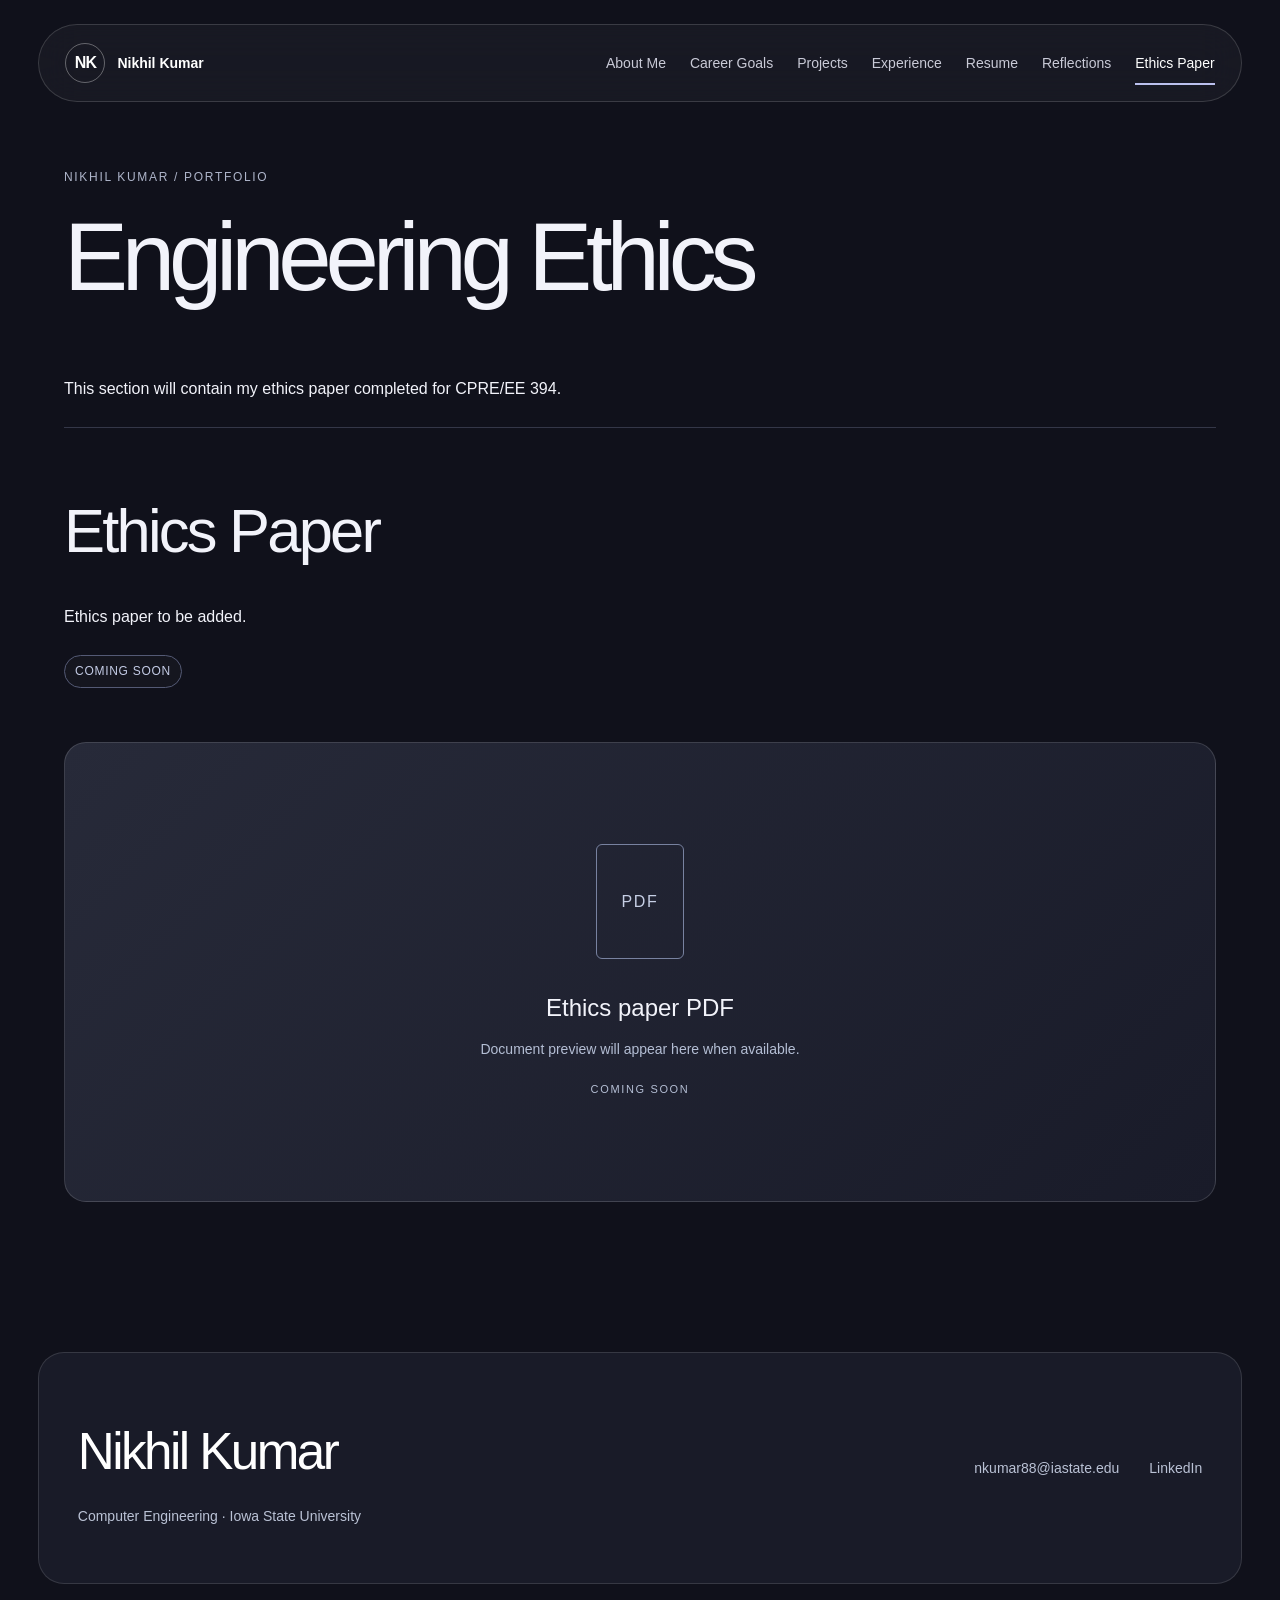
==== ethics.html @ 542e1263 "Changees" ====
<!doctype html>
<html lang="en"><head><meta charset="utf-8"><meta name="viewport" content="width=device-width, initial-scale=1"><title>Ethics Paper | Nikhil Kumar</title><meta name="description" content="Nikhil Kumar’s engineering portfolio: ethics paper, computer engineering, hardware, and software."><link rel="icon" href="assets/favicon.svg" type="image/svg+xml"><link rel="stylesheet" href="style.css?v=4"><script src="script.js?v=2" defer></script></head><body data-page="ethics"><a class="skip-link" href="#main">Skip to content</a><header class="site-header"><div class="nav-wrap"><a class="brand" href="index.html" aria-label="Nikhil Kumar home"><span class="monogram">NK</span><span>Nikhil Kumar</span></a><button class="menu-toggle" aria-expanded="false" aria-controls="navigation" hidden>Menu</button><nav id="navigation" aria-label="Main navigation"><a href="index.html">About Me</a><a href="goals.html">Career Goals</a><a href="projects.html">Projects</a><a href="experience.html">Experience</a><a href="resume.html">Resume</a><a href="reflections.html">Reflections</a><a href="ethics.html" aria-current="page">Ethics Paper</a></nav></div></header><main id="main"><header class="page-heading"><p class="eyebrow">Nikhil Kumar / Portfolio</p><h1>Engineering Ethics</h1></header><p>This section will contain my ethics paper completed for CPRE/EE 394.</p><section class="section "><h2>Ethics Paper</h2><p>Ethics paper to be added.</p><p class="tag">Coming soon</p><div class="document" data-document="assets/documents/ethics-paper.pdf" data-label="Ethics paper PDF" data-preview="true"><div class="document-placeholder"><div><div class="paper-outline" aria-hidden="true">PDF</div><strong>Ethics paper PDF</strong><p>Document preview will appear here when available.</p><span class="document-state">Coming soon</span></div></div></div></section></main><footer><div><strong>Nikhil Kumar</strong><p>Computer Engineering · Iowa State University</p></div><div><a href="mailto:nkumar88@iastate.edu">nkumar88@iastate.edu</a><a href="https://www.linkedin.com/in/nikhilkumar631">LinkedIn</a></div></footer></body></html>
---- style.css ----
:root{--ink:#142333;--muted:#576575;--blue:#215ee8;--line:#cbd2db;--paper:#f4f5f7;--tint:#e7ecf3}*{box-sizing:border-box}body{margin:0;background:var(--paper);color:var(--ink);font:16px/1.75 Arial,Helvetica,sans-serif}a{color:inherit;text-underline-offset:5px}a:hover{color:var(--blue)}a:focus-visible,button:focus-visible{outline:3px solid var(--blue);outline-offset:5px}[hidden]{display:none!important}.skip-link{position:absolute;top:-100px;left:20px;z-index:20;background:white;padding:12px}.skip-link:focus{top:12px}.site-header{border-bottom:1px solid var(--line)}.nav-wrap{max-width:1600px;margin:auto;padding:24px 4vw;display:flex;align-items:center;justify-content:space-between;gap:32px}.brand{display:flex;align-items:center;gap:12px;text-decoration:none;font-size:14px;font-weight:600}.monogram{font-size:28px;letter-spacing:-3px;padding-right:8px}nav{display:flex;gap:24px}nav a{font-size:14px;text-decoration:none;color:var(--muted);position:relative}nav a[aria-current]{color:var(--ink)}nav a[aria-current]:after{content:'';position:absolute;left:0;right:0;bottom:-10px;height:2px;background:var(--blue)}.menu-toggle{font:inherit;border:1px solid var(--line);background:transparent;padding:8px 16px}main{max-width:1600px;margin:auto;padding:0 4vw 80px}h1,h2,h3{line-height:1.06;font-weight:500;letter-spacing:-.045em}h1{font-size:clamp(64px,10.4vw,160px);margin:18px 0 32px}h2{font-size:clamp(32px,4.8vw,68px);margin:0 0 40px;max-width:20ch}h3{font-size:22px;letter-spacing:-.025em;margin:28px 0 14px}p{margin:0 0 24px;max-width:75ch}.eyebrow{font-size:12px;text-transform:uppercase;letter-spacing:.14em;color:var(--muted)}.hero{position:relative;display:grid;grid-template-columns:1.1fr .9fr;column-gap:6vw;padding:70px 0 85px;align-items:start}.hero>div{display:contents}.hero .eyebrow{grid-column:1/-1;margin:0}.hero h1{grid-column:1/-1;letter-spacing:-.075em;font-weight:600;margin:14px 0 52px;white-space:nowrap}.hero .subtitle{grid-column:1;grid-row:3;font-size:clamp(25px,2.9vw,42px);line-height:1.2;letter-spacing:-.035em;max-width:25ch}.hero>div>p:not(.eyebrow):not(.subtitle){grid-column:1;grid-row:4;color:var(--muted);max-width:56ch;margin:15px 0 30px}.hero .actions{grid-column:1;grid-row:5;align-self:start}.hero .portrait{grid-column:2;grid-row:3/6;height:480px;min-height:0}.actions{display:flex;flex-wrap:wrap;gap:16px}.button{display:inline-flex;align-items:center;justify-content:center;background:var(--ink);color:white;text-decoration:none;min-height:54px;padding:12px 28px;font-size:14px;border:1px solid var(--ink);transition:background .2s,color .2s}.button:hover{background:var(--blue);border-color:var(--blue);color:white}.button.secondary{background:transparent;color:var(--ink);border-color:var(--line)}.button.secondary:hover{background:var(--ink);color:white}.media{margin:0;background:#e2e7ee;border:1px solid #d2d9e3;position:relative;min-height:340px;display:flex;align-items:center;justify-content:center;overflow:hidden}.media:before,.media:after{content:'';position:absolute;width:22px;height:22px;border-color:#a0afc1;border-style:solid;pointer-events:none}.media:before{top:18px;left:18px;border-width:1px 0 0 1px}.media:after{bottom:18px;right:18px;border-width:0 1px 1px 0}.placeholder{display:flex;flex-direction:column;align-items:center;text-align:center;gap:12px;padding:35px;color:#53657b;font-size:14px}.placeholder strong{font-weight:400}.placeholder>span:last-child{font-size:11px;text-transform:uppercase;letter-spacing:.14em}.placeholder-mark{font-size:40px;font-weight:300;line-height:1;color:#8799ae}.media img{width:100%;height:100%;object-fit:cover;display:block}.section{padding:70px 0;border-top:1px solid var(--line)}.two-col{display:grid;grid-template-columns:1fr 1fr;gap:6vw}.two-col>div>p{font-size:20px;line-height:1.65;max-width:53ch}.contact{font-size:16px!important;margin-top:38px}.page-heading{padding:65px 0 35px}.page-heading h1{font-size:clamp(58px,9vw,132px);max-width:14ch;letter-spacing:-.065em;margin-bottom:32px}.page-heading .eyebrow{margin:0}.narrative{display:grid;grid-template-columns:.8fr 1.2fr;gap:0 6vw}.narrative h2{grid-column:1;grid-row:1/5;font-size:38px}.narrative p{grid-column:2;font-size:20px;line-height:1.8;margin-bottom:32px}.meta{font-size:14px;color:var(--muted);line-height:1.7}.tag{font-size:12px;letter-spacing:.06em;text-transform:uppercase;display:inline-block;border:1px solid #bcc8d8;padding:5px 10px;color:#405774}.project-heading{display:flex;gap:30px;align-items:center;margin-bottom:35px}.project-heading p{margin:0 0 6px}.number{font-size:60px;letter-spacing:-.06em;color:#8494a7;font-weight:400}.project-intro{grid-template-columns:.8fr 1.2fr;gap:6vw;align-items:center}.project-intro>p{font-size:21px;line-height:1.65}.project-intro .media{height:420px}.detail-grid{display:grid;grid-template-columns:1fr 1fr;gap:6vw;margin:25px 0}.detail-grid p{color:var(--muted)}.pending{background:#e9edf2;padding:22px 26px;font-size:14px;color:var(--muted);border-left:2px solid #8e9db1}.pending>span{display:block;font-size:11px;letter-spacing:.12em;text-transform:uppercase;color:var(--ink);margin-bottom:8px}dl{max-width:680px;margin:32px 0}dl>div{display:flex;justify-content:space-between;gap:24px;padding:18px 0;border-bottom:1px solid var(--line)}dt{color:var(--muted)}dd{margin:0;font-size:20px}ul{padding-left:20px;max-width:85ch}li{margin-bottom:12px}article{padding:15px 0 25px}article+article{border-top:1px solid var(--line)}.document{margin-top:30px}.document-placeholder{background:#e2e7ee;border:1px solid #d2d9e3;min-height:460px;display:grid;place-items:center;text-align:center;padding:40px;position:relative}.document-placeholder .paper-outline{width:88px;height:115px;border:1px solid #9cabbd;margin:0 auto 28px;display:grid;place-items:center;color:#7d8fa6;font-size:16px;letter-spacing:.1em}.document-placeholder strong{font-size:24px;font-weight:400;display:block;margin-bottom:8px}.document-placeholder p{font-size:14px;color:var(--muted);margin:0}.document-placeholder .document-state{font-size:11px;letter-spacing:.15em;text-transform:uppercase;display:block;margin-top:18px;color:#5c6d83}.document iframe{width:100%;height:760px;border:1px solid var(--line);background:white;margin-top:24px}footer{background:var(--ink);color:#c0cbda;padding:54px 4vw;display:flex;justify-content:space-between;align-items:center;gap:32px}footer strong{font-size:clamp(32px,5vw,68px);font-weight:500;letter-spacing:-.05em;color:white}footer p{font-size:14px;margin:8px 0 0}footer>div:last-child{display:flex;gap:30px;font-size:14px}footer a{text-decoration:none}
@media(min-width:1100px){body[data-page='experience'] .section:not(:last-child){display:grid;grid-template-columns:.8fr 1.2fr;gap:0 6vw}body[data-page='experience'] .section>h2{grid-column:1;grid-row:1/10;font-size:43px}body[data-page='experience'] .section>*:not(h2){grid-column:2}body[data-page='index'] .section:last-child{display:grid;grid-template-columns:1fr 1fr;gap:0 6vw}body[data-page='index'] .section:last-child>h2{grid-row:1/4}body[data-page='index'] .section:last-child>*:not(h2){grid-column:2}}
@media(max-width:1100px){nav{gap:16px}.nav-wrap{gap:20px}.brand>span:last-child{display:none}.hero .portrait{height:420px}.hero{column-gap:4vw}.project-intro .media{height:360px}}
@media(max-width:760px){.nav-wrap{padding:20px 5vw;flex-wrap:wrap}.brand>span:last-child{display:inline}.menu-toggle{margin-left:auto}nav{width:100%;flex-direction:column;gap:0}nav a{padding:12px 0;border-bottom:1px solid var(--line)}nav a[aria-current]:after{bottom:0;width:40px}.js nav:not(.is-open){display:none}main{padding:0 5vw 50px}.hero{grid-template-columns:1fr;padding:45px 0 50px;gap:0}.hero h1{font-size:clamp(50px,12vw,90px);margin:18px 0 32px;white-space:normal}.hero .subtitle{grid-row:auto;font-size:28px}.hero>div>p:not(.eyebrow):not(.subtitle){grid-row:auto;margin:0 0 28px}.hero .actions{grid-row:auto;margin-bottom:35px}.hero .portrait{grid-column:1;grid-row:auto;height:420px}.two-col,.project-intro,.detail-grid,.narrative{grid-template-columns:1fr;gap:28px}.narrative h2,.narrative p{grid-column:1;grid-row:auto}.narrative h2{font-size:30px}.narrative p{font-size:18px;margin:0}.section{padding:45px 0}h2{font-size:34px;margin-bottom:28px}.two-col>div>p,.project-intro>p{font-size:18px}.page-heading{padding:45px 0 20px}.page-heading h1{font-size:clamp(48px,12vw,90px)}.project-intro .media{height:290px;min-height:0}.media{min-height:300px}.detail-grid{margin:10px 0}.document-placeholder{min-height:360px;padding:30px 20px}.document-placeholder strong{font-size:21px}.document iframe{height:560px}footer{padding:42px 5vw;flex-direction:column;align-items:flex-start;gap:30px}footer>div:last-child{flex-wrap:wrap;gap:20px}.button{padding:12px 20px}dd{font-size:17px}}
@media(prefers-reduced-motion:reduce){*,*:before,*:after{animation:none!important;transition:none!important;scroll-behavior:auto!important}}@media print{body{background:white;color:black;font-size:11pt}.site-header,footer,.skip-link,.actions,.document{display:none}main{padding:0}.section{padding:20px 0}.hero{display:block}.hero>div{display:block}.hero h1,.page-heading h1{font-size:40px}.media{display:none}h2{font-size:24px}.narrative{display:block}}
/* Cinematic direction based on the supplied visual reference. */
:root{--ink:#f2f3fa;--muted:#b4b8cb;--blue:#bac3ff;--line:#343748;--paper:#10111b;--tint:#222532}body{background:#10111b;color:var(--ink)}.site-header{margin:24px 3vw 0;border:1px solid #ffffff26;border-radius:80px;background:#ffffff09;backdrop-filter:blur(20px);position:relative;z-index:3}.nav-wrap{padding:18px 26px;min-height:76px}.brand{color:white}.monogram{width:40px;height:40px;border:1px solid #ffffff55;border-radius:50%;display:grid;place-items:center;font-size:16px;letter-spacing:-1px;padding:0}nav a{color:#c9cad7}nav a:hover,nav a[aria-current]{color:white}nav a[aria-current]:after{background:#bbc0ed}main{padding-left:5vw;padding-right:5vw}.hero{min-height:760px;padding:88px 0 60px;grid-template-columns:1.1fr .9fr;gap:0 5vw;position:relative}.hero:before{content:'';position:absolute;inset:-150px -2vw -15px;background:radial-gradient(ellipse at 85% 38%,#64538155,transparent 58%),radial-gradient(ellipse at 15% 85%,#25345c66,transparent 55%);z-index:-1;border-radius:32px}.hero h1{grid-column:1;grid-row:2;font-size:clamp(54px,6.8vw,104px);font-weight:500;letter-spacing:-.06em;white-space:normal;margin:22px 0 24px;line-height:1.05}.hero .eyebrow{grid-column:1;grid-row:1;color:#c9cbe0;align-self:end}.hero .subtitle{grid-row:3;font-size:clamp(24px,2.5vw,36px);color:#e1e2ee;max-width:26ch;margin-bottom:26px}.hero>div>p:not(.eyebrow):not(.subtitle){grid-row:4;color:#bcc0d0;margin:0 0 30px;font-size:16px;max-width:55ch}.hero .actions{grid-row:5}.hero .portrait{grid-column:2;grid-row:1/6;height:600px;border:1px solid #ffffff1a;border-radius:26px;background:linear-gradient(145deg,#36313f88,#171b2b);align-self:center}.hero .portrait img{height:100%;object-fit:cover}.hero .portrait:before,.hero .portrait:after{display:none}.hero .portrait .placeholder{color:#b9b5cd}.hero .portrait .placeholder-mark{border:1px solid #8d87a5;border-radius:50%;width:64px;height:64px;display:grid;place-items:center;font-size:28px;margin-bottom:12px;color:#bdb6d8}.button{border-radius:50px;background:#ffffff18;color:white;border:1px solid #ffffff45;box-shadow:inset 0 1px 0 #ffffff20;backdrop-filter:blur(12px);padding:14px 28px}.button:hover{background:#ffffff30;border-color:#ffffff80;color:white}.button.secondary{background:transparent;color:#dedfed;border-color:#ffffff26}.button.secondary:hover{background:#ffffff15;color:white}.section{border-color:#343748}.media{background:linear-gradient(135deg,#252936,#1c1e2b);border-color:#ffffff20;border-radius:20px}.media:before,.media:after{border-color:#5d657e}.placeholder{color:#b8bfd2}.placeholder-mark{color:#8f99b3}.meta,.eyebrow{color:#aeb5ca}.tag{border-color:#545a75;color:#c3cbe5;border-radius:30px;background:#ffffff05}.number{color:#848dab}.pending{background:#202330;border-color:#7b83a3;color:#bec4d5;border-radius:0 14px 14px 0}.pending>span{color:#e8ebf4}.document-placeholder{background:linear-gradient(135deg,#272a39,#191b29);border-color:#ffffff24;border-radius:22px}.document-placeholder .paper-outline{border-color:#7882a0;color:#c6cfe5;border-radius:6px}.document-placeholder p,.document-placeholder .document-state{color:#b4bed4}.document iframe{border-radius:20px;border-color:#ffffff26}footer{margin:0 3vw 24px;padding:54px 3vw;border:1px solid #ffffff20;border-radius:26px;background:#191b28;color:#bac2d5}footer strong{font-size:clamp(32px,4vw,56px)}dd{color:#f0f2f8}a:hover{color:#c6d0ff}.menu-toggle{color:white;border-color:#ffffff30;border-radius:30px}.skip-link{background:#252a3b;color:white}.page-heading h1{font-size:clamp(52px,7.5vw,110px)}
@media(max-width:1100px){.hero .portrait{height:550px}.hero{gap:0 3vw}.site-header{margin-left:2vw;margin-right:2vw}.nav-wrap{padding:16px 20px}nav{gap:14px}}
@media(max-width:760px){.site-header{border-radius:28px;margin:14px 4vw 0}.nav-wrap{padding:14px 18px}.brand{font-size:13px}nav a{border-color:#ffffff20}.hero{min-height:0;display:grid;grid-template-columns:1fr;padding:48px 0 40px}.hero h1{grid-column:1;grid-row:auto;font-size:clamp(48px,12vw,80px);margin:18px 0 24px}.hero .eyebrow,.hero .subtitle,.hero>div>p:not(.eyebrow):not(.subtitle),.hero .actions{grid-column:1;grid-row:auto}.hero .subtitle{font-size:25px}.hero .portrait{grid-column:1;grid-row:auto;height:430px;margin-top:32px}.hero .actions{margin-bottom:0}.hero:before{inset:-140px -1vw 0}.page-heading h1{font-size:clamp(46px,12vw,80px)}footer{margin:0 4vw 16px;padding:36px 6vw}.document-placeholder{min-height:380px}}
@media print{body{background:white;color:black}.hero:before{display:none}.meta,.eyebrow,.pending,.detail-grid p{color:#333}.section,dl>div{border-color:#aaa}dd{color:black}}
/* Different reading structures for each portfolio page. */
.project-directory{display:grid;grid-template-columns:repeat(4,1fr);gap:16px;margin:0 0 64px}.project-directory a{display:flex;flex-direction:column;text-decoration:none;border:1px solid #ffffff24;border-radius:20px;padding:26px;min-height:220px;background:linear-gradient(145deg,#292c40,#1a1d29);transition:background .2s,border-color .2s}.project-directory a:hover{background:#30344b;border-color:#858dac}.directory-number{font-size:13px;color:#9ca8c6;margin-bottom:28px}.project-directory strong{font-size:20px;line-height:1.3;font-weight:500;letter-spacing:-.025em}.directory-type{font-size:12px;color:#adb7d0;margin-top:auto;padding-top:22px}[id^='project-']{scroll-margin-top:30px}body[data-page='projects'] .section{padding:56px 0}body[data-page='projects'] .section>h2{font-size:clamp(30px,3.4vw,49px);max-width:30ch}body[data-page='experience'] main{position:relative}body[data-page='experience'] .timeline-entry{margin-left:26px;border-top:0;border-left:1px solid #606985;padding:20px 0 46px 48px;position:relative}body[data-page='experience'] .timeline-entry:before{content:'';position:absolute;width:12px;height:12px;border-radius:50%;background:#b8c4ee;left:-7px;top:30px;border:3px solid #10111b}body[data-page='experience'] .timeline-entry>h2{font-size:clamp(28px,3vw,43px)}.resume-workspace{display:grid;grid-template-columns:.9fr 1.1fr;gap:60px;align-items:start}.resume-workspace .resume-preview{position:sticky;top:25px;border-top:0;padding:0}.resume-preview h2{font-size:26px}.resume-preview .document{margin-top:20px}.resume-preview .document-placeholder{min-height:690px}.resume-summary{padding:32px;background:#1b1e2b;border:1px solid #ffffff24;border-radius:20px}.resume-summary .section{padding:25px 0}.resume-summary .section:first-child{border:0;padding-top:0}.resume-summary h2{font-size:25px;letter-spacing:-.025em;margin-bottom:20px}.resume-summary h3{font-size:18px;margin-top:16px}.resume-summary p,.resume-summary dl,.resume-summary dd{font-size:14px}.resume-summary p{line-height:1.65;margin-bottom:14px}.resume-summary .detail-grid{gap:22px}.resume-summary .pending{padding:16px}.resume-summary article{padding:12px 0}.reflection-grid{display:grid;grid-template-columns:1fr 1fr;gap:28px}.reflection-grid>.section{border:1px solid #ffffff24;border-radius:24px;padding:32px;background:#191c29}.reflection-grid h2{font-size:32px;max-width:15ch;min-height:72px;margin-bottom:24px}.reflection-grid .document-placeholder{min-height:420px;background:#222638}.reflection-grid .document{margin-top:20px}.reflection-grid .document-placeholder strong{font-size:19px}
@media(max-width:1000px){.project-directory{grid-template-columns:repeat(2,1fr)}.resume-workspace{gap:28px;grid-template-columns:1fr}.resume-workspace .resume-preview{position:static}.resume-preview .document-placeholder{min-height:420px}.reflection-grid{gap:20px}.reflection-grid>.section{padding:24px}}
@media(max-width:760px){.project-directory{gap:12px;margin-bottom:38px}.project-directory a{padding:20px;min-height:200px}.project-directory strong{font-size:17px}.directory-number{margin-bottom:20px}body[data-page='experience'] .timeline-entry{margin-left:8px;padding:12px 0 32px 25px}.resume-summary{padding:24px}.reflection-grid{grid-template-columns:1fr}.reflection-grid h2{min-height:0}.reflection-grid .document-placeholder{min-height:340px}}
@media(max-width:380px){.project-directory{grid-template-columns:1fr}.project-directory a{min-height:160px}}
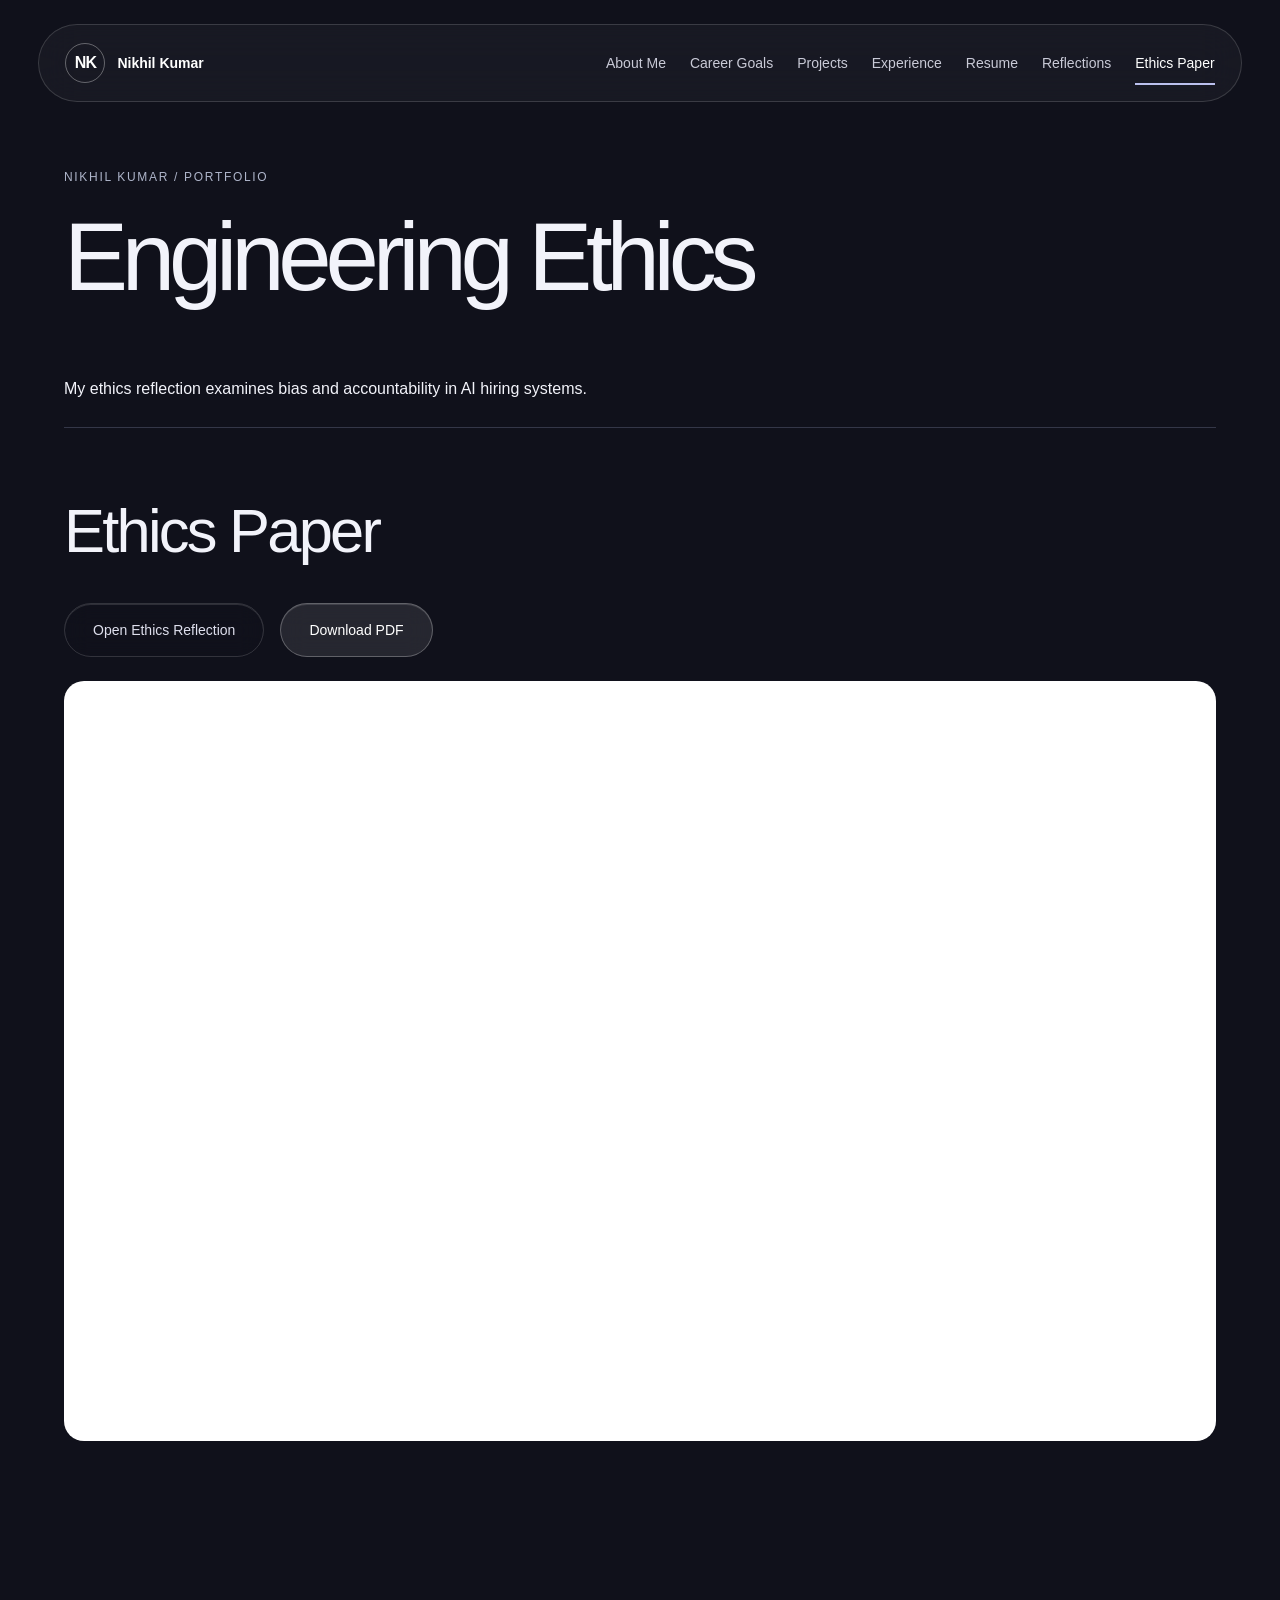
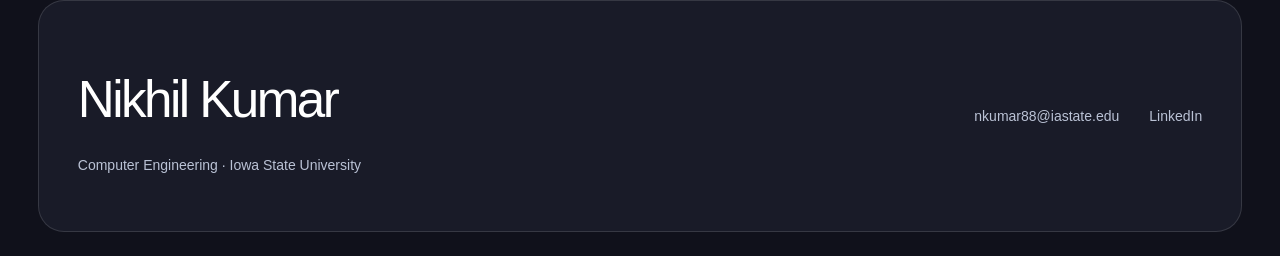
==== commit 9bdb1685: "CHanges" ====
--- a/ethics.html
+++ b/ethics.html
@@ -1,2 +1,2 @@
 <!doctype html>
-<html lang="en"><head><meta charset="utf-8"><meta name="viewport" content="width=device-width, initial-scale=1"><title>Ethics Paper | Nikhil Kumar</title><meta name="description" content="Nikhil Kumar’s engineering portfolio: ethics paper, computer engineering, hardware, and software."><link rel="icon" href="assets/favicon.svg" type="image/svg+xml"><link rel="stylesheet" href="style.css?v=4"><script src="script.js?v=2" defer></script></head><body data-page="ethics"><a class="skip-link" href="#main">Skip to content</a><header class="site-header"><div class="nav-wrap"><a class="brand" href="index.html" aria-label="Nikhil Kumar home"><span class="monogram">NK</span><span>Nikhil Kumar</span></a><button class="menu-toggle" aria-expanded="false" aria-controls="navigation" hidden>Menu</button><nav id="navigation" aria-label="Main navigation"><a href="index.html">About Me</a><a href="goals.html">Career Goals</a><a href="projects.html">Projects</a><a href="experience.html">Experience</a><a href="resume.html">Resume</a><a href="reflections.html">Reflections</a><a href="ethics.html" aria-current="page">Ethics Paper</a></nav></div></header><main id="main"><header class="page-heading"><p class="eyebrow">Nikhil Kumar / Portfolio</p><h1>Engineering Ethics</h1></header><p>This section will contain my ethics paper completed for CPRE/EE 394.</p><section class="section "><h2>Ethics Paper</h2><p>Ethics paper to be added.</p><p class="tag">Coming soon</p><div class="document" data-document="assets/documents/ethics-paper.pdf" data-label="Ethics paper PDF" data-preview="true"><div class="document-placeholder"><div><div class="paper-outline" aria-hidden="true">PDF</div><strong>Ethics paper PDF</strong><p>Document preview will appear here when available.</p><span class="document-state">Coming soon</span></div></div></div></section></main><footer><div><strong>Nikhil Kumar</strong><p>Computer Engineering · Iowa State University</p></div><div><a href="mailto:nkumar88@iastate.edu">nkumar88@iastate.edu</a><a href="https://www.linkedin.com/in/nikhilkumar631">LinkedIn</a></div></footer></body></html>+<html lang="en"><head><meta charset="utf-8"><meta name="viewport" content="width=device-width, initial-scale=1"><title>Ethics Paper | Nikhil Kumar</title><meta name="description" content="Nikhil Kumar’s engineering portfolio: ethics paper, computer engineering, hardware, and software."><link rel="icon" href="assets/favicon.svg" type="image/svg+xml"><link rel="stylesheet" href="style.css?v=4"><script src="script.js?v=2" defer></script></head><body data-page="ethics"><a class="skip-link" href="#main">Skip to content</a><header class="site-header"><div class="nav-wrap"><a class="brand" href="index.html" aria-label="Nikhil Kumar home"><span class="monogram">NK</span><span>Nikhil Kumar</span></a><button class="menu-toggle" aria-expanded="false" aria-controls="navigation" hidden>Menu</button><nav id="navigation" aria-label="Main navigation"><a href="index.html">About Me</a><a href="goals.html">Career Goals</a><a href="projects.html">Projects</a><a href="experience.html">Experience</a><a href="resume.html">Resume</a><a href="reflections.html">Reflections</a><a href="ethics.html" aria-current="page">Ethics Paper</a></nav></div></header><main id="main"><header class="page-heading"><p class="eyebrow">Nikhil Kumar / Portfolio</p><h1>Engineering Ethics</h1></header><p>My ethics reflection examines bias and accountability in AI hiring systems.</p><section class="section "><h2>Ethics Paper</h2><div class="document"><div class="actions"><a class="button secondary" href="assets/documents/ethics-paper.pdf" target="_blank" rel="noopener">Open Ethics Reflection</a><a class="button" href="assets/documents/ethics-paper.pdf" download>Download PDF</a></div><iframe src="assets/documents/ethics-paper.pdf" title="Ethics reflection preview"></iframe></div></section></main><footer><div><strong>Nikhil Kumar</strong><p>Computer Engineering · Iowa State University</p></div><div><a href="mailto:nkumar88@iastate.edu">nkumar88@iastate.edu</a><a href="https://www.linkedin.com/in/nikhilkumar631">LinkedIn</a></div></footer></body></html>
--- a/style.css
+++ b/style.css
@@ -13,3 +13,9 @@
 @media(max-width:1000px){.project-directory{grid-template-columns:repeat(2,1fr)}.resume-workspace{gap:28px;grid-template-columns:1fr}.resume-workspace .resume-preview{position:static}.resume-preview .document-placeholder{min-height:420px}.reflection-grid{gap:20px}.reflection-grid>.section{padding:24px}}
 @media(max-width:760px){.project-directory{gap:12px;margin-bottom:38px}.project-directory a{padding:20px;min-height:200px}.project-directory strong{font-size:17px}.directory-number{margin-bottom:20px}body[data-page='experience'] .timeline-entry{margin-left:8px;padding:12px 0 32px 25px}.resume-summary{padding:24px}.reflection-grid{grid-template-columns:1fr}.reflection-grid h2{min-height:0}.reflection-grid .document-placeholder{min-height:340px}}
 @media(max-width:380px){.project-directory{grid-template-columns:1fr}.project-directory a{min-height:160px}}
+
+.project-intro .client-logo{background:#fff}.project-intro .client-logo img{object-fit:contain;padding:24px;background:#fff}.client-logo:before,.client-logo:after{display:none}
+
+.project-intro .processor-diagram{background:#fff}.project-intro .processor-diagram img{object-fit:cover}.processor-diagram:before,.processor-diagram:after{display:none}
+
+.project-intro .vent-image{background:#fff}.project-intro .vent-image img{object-fit:contain}.vent-image:before,.vent-image:after{display:none}
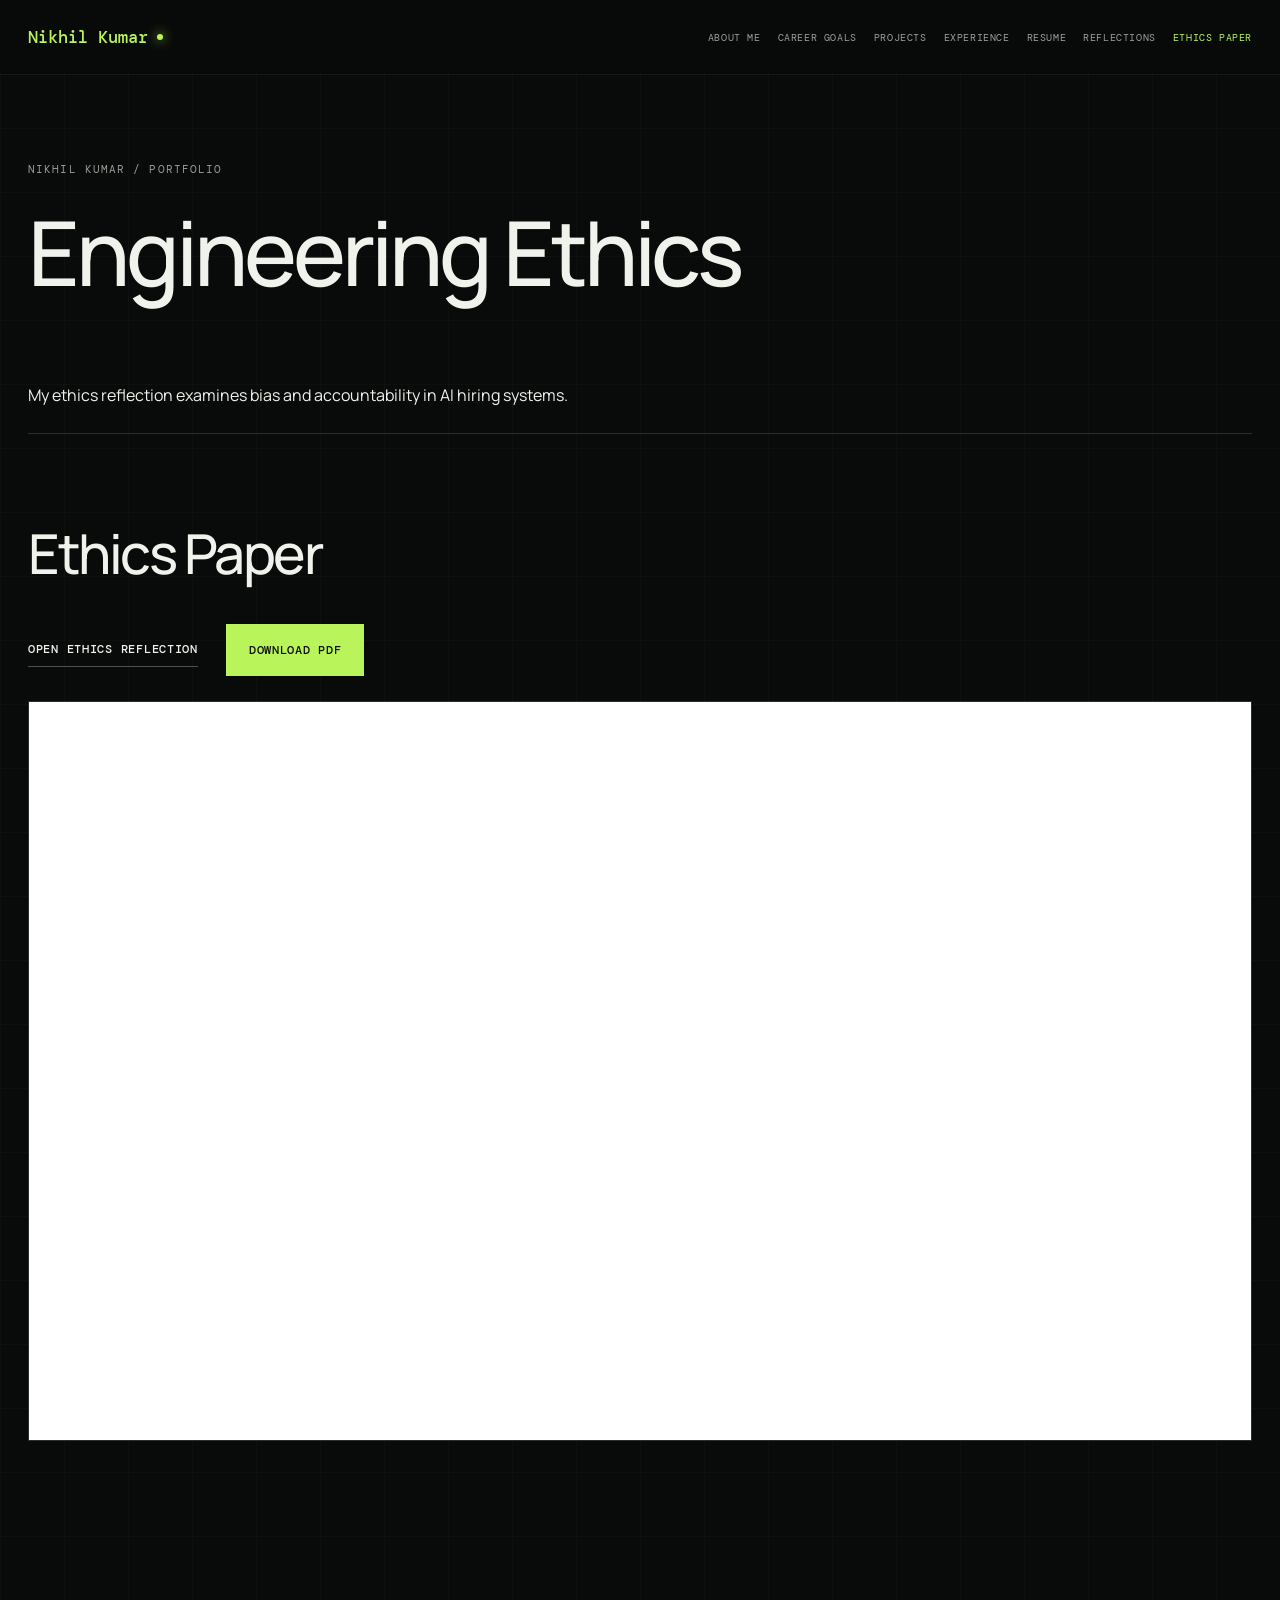
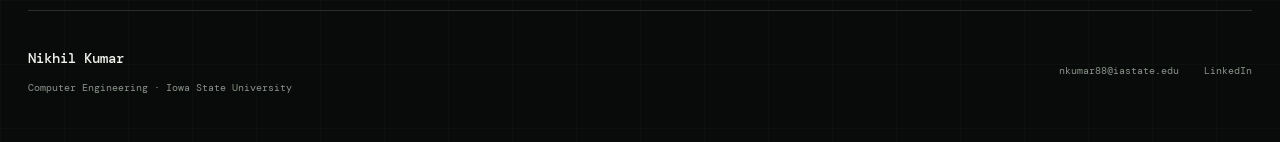
==== commit 8f473584: "Changes" ====
--- a/ethics.html
+++ b/ethics.html
@@ -1,2 +1,2 @@
 <!doctype html>
-<html lang="en"><head><meta charset="utf-8"><meta name="viewport" content="width=device-width, initial-scale=1"><title>Ethics Paper | Nikhil Kumar</title><meta name="description" content="Nikhil Kumar’s engineering portfolio: ethics paper, computer engineering, hardware, and software."><link rel="icon" href="assets/favicon.svg" type="image/svg+xml"><link rel="stylesheet" href="style.css?v=4"><script src="script.js?v=2" defer></script></head><body data-page="ethics"><a class="skip-link" href="#main">Skip to content</a><header class="site-header"><div class="nav-wrap"><a class="brand" href="index.html" aria-label="Nikhil Kumar home"><span class="monogram">NK</span><span>Nikhil Kumar</span></a><button class="menu-toggle" aria-expanded="false" aria-controls="navigation" hidden>Menu</button><nav id="navigation" aria-label="Main navigation"><a href="index.html">About Me</a><a href="goals.html">Career Goals</a><a href="projects.html">Projects</a><a href="experience.html">Experience</a><a href="resume.html">Resume</a><a href="reflections.html">Reflections</a><a href="ethics.html" aria-current="page">Ethics Paper</a></nav></div></header><main id="main"><header class="page-heading"><p class="eyebrow">Nikhil Kumar / Portfolio</p><h1>Engineering Ethics</h1></header><p>My ethics reflection examines bias and accountability in AI hiring systems.</p><section class="section "><h2>Ethics Paper</h2><div class="document"><div class="actions"><a class="button secondary" href="assets/documents/ethics-paper.pdf" target="_blank" rel="noopener">Open Ethics Reflection</a><a class="button" href="assets/documents/ethics-paper.pdf" download>Download PDF</a></div><iframe src="assets/documents/ethics-paper.pdf" title="Ethics reflection preview"></iframe></div></section></main><footer><div><strong>Nikhil Kumar</strong><p>Computer Engineering · Iowa State University</p></div><div><a href="mailto:nkumar88@iastate.edu">nkumar88@iastate.edu</a><a href="https://www.linkedin.com/in/nikhilkumar631">LinkedIn</a></div></footer></body></html>+<html lang="en"><head><meta charset="utf-8"><meta name="viewport" content="width=device-width, initial-scale=1"><title>Ethics Paper | Nikhil Kumar</title><meta name="description" content="Nikhil Kumar’s engineering portfolio: ethics paper, computer engineering, hardware, and software."><link rel="icon" href="assets/favicon.svg" type="image/svg+xml"><link rel="stylesheet" href="style.css?v=5"><script src="script.js?v=3" defer></script></head><body data-page="ethics"><a class="skip-link" href="#main">Skip to content</a><header class="site-header"><div class="nav-wrap"><a class="brand" href="index.html" aria-label="Nikhil Kumar home"><span>Nikhil Kumar</span><i aria-hidden="true"></i></a><button class="menu-toggle" aria-expanded="false" aria-controls="navigation" hidden>Menu</button><nav id="navigation" aria-label="Main navigation"><a href="index.html">About Me</a><a href="goals.html">Career Goals</a><a href="projects.html">Projects</a><a href="experience.html">Experience</a><a href="resume.html">Resume</a><a href="reflections.html">Reflections</a><a href="ethics.html" aria-current="page">Ethics Paper</a></nav></div></header><main id="main"><header class="page-heading"><p class="eyebrow">Nikhil Kumar / Portfolio</p><h1>Engineering Ethics</h1></header><p>My ethics reflection examines bias and accountability in AI hiring systems.</p><section class="section "><h2>Ethics Paper</h2><div class="document"><div class="actions"><a class="button secondary" href="assets/documents/ethics-paper.pdf" target="_blank" rel="noopener">Open Ethics Reflection</a><a class="button" href="assets/documents/ethics-paper.pdf" download>Download PDF</a></div><iframe src="assets/documents/ethics-paper.pdf" title="Ethics reflection preview"></iframe></div></section></main><footer><div><strong>Nikhil Kumar</strong><p>Computer Engineering · Iowa State University</p></div><div><a href="mailto:nkumar88@iastate.edu">nkumar88@iastate.edu</a><a href="https://www.linkedin.com/in/nikhilkumar631">LinkedIn</a></div></footer></body></html>
--- a/style.css
+++ b/style.css
@@ -1,21 +1,8 @@
-:root{--ink:#142333;--muted:#576575;--blue:#215ee8;--line:#cbd2db;--paper:#f4f5f7;--tint:#e7ecf3}*{box-sizing:border-box}body{margin:0;background:var(--paper);color:var(--ink);font:16px/1.75 Arial,Helvetica,sans-serif}a{color:inherit;text-underline-offset:5px}a:hover{color:var(--blue)}a:focus-visible,button:focus-visible{outline:3px solid var(--blue);outline-offset:5px}[hidden]{display:none!important}.skip-link{position:absolute;top:-100px;left:20px;z-index:20;background:white;padding:12px}.skip-link:focus{top:12px}.site-header{border-bottom:1px solid var(--line)}.nav-wrap{max-width:1600px;margin:auto;padding:24px 4vw;display:flex;align-items:center;justify-content:space-between;gap:32px}.brand{display:flex;align-items:center;gap:12px;text-decoration:none;font-size:14px;font-weight:600}.monogram{font-size:28px;letter-spacing:-3px;padding-right:8px}nav{display:flex;gap:24px}nav a{font-size:14px;text-decoration:none;color:var(--muted);position:relative}nav a[aria-current]{color:var(--ink)}nav a[aria-current]:after{content:'';position:absolute;left:0;right:0;bottom:-10px;height:2px;background:var(--blue)}.menu-toggle{font:inherit;border:1px solid var(--line);background:transparent;padding:8px 16px}main{max-width:1600px;margin:auto;padding:0 4vw 80px}h1,h2,h3{line-height:1.06;font-weight:500;letter-spacing:-.045em}h1{font-size:clamp(64px,10.4vw,160px);margin:18px 0 32px}h2{font-size:clamp(32px,4.8vw,68px);margin:0 0 40px;max-width:20ch}h3{font-size:22px;letter-spacing:-.025em;margin:28px 0 14px}p{margin:0 0 24px;max-width:75ch}.eyebrow{font-size:12px;text-transform:uppercase;letter-spacing:.14em;color:var(--muted)}.hero{position:relative;display:grid;grid-template-columns:1.1fr .9fr;column-gap:6vw;padding:70px 0 85px;align-items:start}.hero>div{display:contents}.hero .eyebrow{grid-column:1/-1;margin:0}.hero h1{grid-column:1/-1;letter-spacing:-.075em;font-weight:600;margin:14px 0 52px;white-space:nowrap}.hero .subtitle{grid-column:1;grid-row:3;font-size:clamp(25px,2.9vw,42px);line-height:1.2;letter-spacing:-.035em;max-width:25ch}.hero>div>p:not(.eyebrow):not(.subtitle){grid-column:1;grid-row:4;color:var(--muted);max-width:56ch;margin:15px 0 30px}.hero .actions{grid-column:1;grid-row:5;align-self:start}.hero .portrait{grid-column:2;grid-row:3/6;height:480px;min-height:0}.actions{display:flex;flex-wrap:wrap;gap:16px}.button{display:inline-flex;align-items:center;justify-content:center;background:var(--ink);color:white;text-decoration:none;min-height:54px;padding:12px 28px;font-size:14px;border:1px solid var(--ink);transition:background .2s,color .2s}.button:hover{background:var(--blue);border-color:var(--blue);color:white}.button.secondary{background:transparent;color:var(--ink);border-color:var(--line)}.button.secondary:hover{background:var(--ink);color:white}.media{margin:0;background:#e2e7ee;border:1px solid #d2d9e3;position:relative;min-height:340px;display:flex;align-items:center;justify-content:center;overflow:hidden}.media:before,.media:after{content:'';position:absolute;width:22px;height:22px;border-color:#a0afc1;border-style:solid;pointer-events:none}.media:before{top:18px;left:18px;border-width:1px 0 0 1px}.media:after{bottom:18px;right:18px;border-width:0 1px 1px 0}.placeholder{display:flex;flex-direction:column;align-items:center;text-align:center;gap:12px;padding:35px;color:#53657b;font-size:14px}.placeholder strong{font-weight:400}.placeholder>span:last-child{font-size:11px;text-transform:uppercase;letter-spacing:.14em}.placeholder-mark{font-size:40px;font-weight:300;line-height:1;color:#8799ae}.media img{width:100%;height:100%;object-fit:cover;display:block}.section{padding:70px 0;border-top:1px solid var(--line)}.two-col{display:grid;grid-template-columns:1fr 1fr;gap:6vw}.two-col>div>p{font-size:20px;line-height:1.65;max-width:53ch}.contact{font-size:16px!important;margin-top:38px}.page-heading{padding:65px 0 35px}.page-heading h1{font-size:clamp(58px,9vw,132px);max-width:14ch;letter-spacing:-.065em;margin-bottom:32px}.page-heading .eyebrow{margin:0}.narrative{display:grid;grid-template-columns:.8fr 1.2fr;gap:0 6vw}.narrative h2{grid-column:1;grid-row:1/5;font-size:38px}.narrative p{grid-column:2;font-size:20px;line-height:1.8;margin-bottom:32px}.meta{font-size:14px;color:var(--muted);line-height:1.7}.tag{font-size:12px;letter-spacing:.06em;text-transform:uppercase;display:inline-block;border:1px solid #bcc8d8;padding:5px 10px;color:#405774}.project-heading{display:flex;gap:30px;align-items:center;margin-bottom:35px}.project-heading p{margin:0 0 6px}.number{font-size:60px;letter-spacing:-.06em;color:#8494a7;font-weight:400}.project-intro{grid-template-columns:.8fr 1.2fr;gap:6vw;align-items:center}.project-intro>p{font-size:21px;line-height:1.65}.project-intro .media{height:420px}.detail-grid{display:grid;grid-template-columns:1fr 1fr;gap:6vw;margin:25px 0}.detail-grid p{color:var(--muted)}.pending{background:#e9edf2;padding:22px 26px;font-size:14px;color:var(--muted);border-left:2px solid #8e9db1}.pending>span{display:block;font-size:11px;letter-spacing:.12em;text-transform:uppercase;color:var(--ink);margin-bottom:8px}dl{max-width:680px;margin:32px 0}dl>div{display:flex;justify-content:space-between;gap:24px;padding:18px 0;border-bottom:1px solid var(--line)}dt{color:var(--muted)}dd{margin:0;font-size:20px}ul{padding-left:20px;max-width:85ch}li{margin-bottom:12px}article{padding:15px 0 25px}article+article{border-top:1px solid var(--line)}.document{margin-top:30px}.document-placeholder{background:#e2e7ee;border:1px solid #d2d9e3;min-height:460px;display:grid;place-items:center;text-align:center;padding:40px;position:relative}.document-placeholder .paper-outline{width:88px;height:115px;border:1px solid #9cabbd;margin:0 auto 28px;display:grid;place-items:center;color:#7d8fa6;font-size:16px;letter-spacing:.1em}.document-placeholder strong{font-size:24px;font-weight:400;display:block;margin-bottom:8px}.document-placeholder p{font-size:14px;color:var(--muted);margin:0}.document-placeholder .document-state{font-size:11px;letter-spacing:.15em;text-transform:uppercase;display:block;margin-top:18px;color:#5c6d83}.document iframe{width:100%;height:760px;border:1px solid var(--line);background:white;margin-top:24px}footer{background:var(--ink);color:#c0cbda;padding:54px 4vw;display:flex;justify-content:space-between;align-items:center;gap:32px}footer strong{font-size:clamp(32px,5vw,68px);font-weight:500;letter-spacing:-.05em;color:white}footer p{font-size:14px;margin:8px 0 0}footer>div:last-child{display:flex;gap:30px;font-size:14px}footer a{text-decoration:none}
-@media(min-width:1100px){body[data-page='experience'] .section:not(:last-child){display:grid;grid-template-columns:.8fr 1.2fr;gap:0 6vw}body[data-page='experience'] .section>h2{grid-column:1;grid-row:1/10;font-size:43px}body[data-page='experience'] .section>*:not(h2){grid-column:2}body[data-page='index'] .section:last-child{display:grid;grid-template-columns:1fr 1fr;gap:0 6vw}body[data-page='index'] .section:last-child>h2{grid-row:1/4}body[data-page='index'] .section:last-child>*:not(h2){grid-column:2}}
-@media(max-width:1100px){nav{gap:16px}.nav-wrap{gap:20px}.brand>span:last-child{display:none}.hero .portrait{height:420px}.hero{column-gap:4vw}.project-intro .media{height:360px}}
-@media(max-width:760px){.nav-wrap{padding:20px 5vw;flex-wrap:wrap}.brand>span:last-child{display:inline}.menu-toggle{margin-left:auto}nav{width:100%;flex-direction:column;gap:0}nav a{padding:12px 0;border-bottom:1px solid var(--line)}nav a[aria-current]:after{bottom:0;width:40px}.js nav:not(.is-open){display:none}main{padding:0 5vw 50px}.hero{grid-template-columns:1fr;padding:45px 0 50px;gap:0}.hero h1{font-size:clamp(50px,12vw,90px);margin:18px 0 32px;white-space:normal}.hero .subtitle{grid-row:auto;font-size:28px}.hero>div>p:not(.eyebrow):not(.subtitle){grid-row:auto;margin:0 0 28px}.hero .actions{grid-row:auto;margin-bottom:35px}.hero .portrait{grid-column:1;grid-row:auto;height:420px}.two-col,.project-intro,.detail-grid,.narrative{grid-template-columns:1fr;gap:28px}.narrative h2,.narrative p{grid-column:1;grid-row:auto}.narrative h2{font-size:30px}.narrative p{font-size:18px;margin:0}.section{padding:45px 0}h2{font-size:34px;margin-bottom:28px}.two-col>div>p,.project-intro>p{font-size:18px}.page-heading{padding:45px 0 20px}.page-heading h1{font-size:clamp(48px,12vw,90px)}.project-intro .media{height:290px;min-height:0}.media{min-height:300px}.detail-grid{margin:10px 0}.document-placeholder{min-height:360px;padding:30px 20px}.document-placeholder strong{font-size:21px}.document iframe{height:560px}footer{padding:42px 5vw;flex-direction:column;align-items:flex-start;gap:30px}footer>div:last-child{flex-wrap:wrap;gap:20px}.button{padding:12px 20px}dd{font-size:17px}}
-@media(prefers-reduced-motion:reduce){*,*:before,*:after{animation:none!important;transition:none!important;scroll-behavior:auto!important}}@media print{body{background:white;color:black;font-size:11pt}.site-header,footer,.skip-link,.actions,.document{display:none}main{padding:0}.section{padding:20px 0}.hero{display:block}.hero>div{display:block}.hero h1,.page-heading h1{font-size:40px}.media{display:none}h2{font-size:24px}.narrative{display:block}}
-/* Cinematic direction based on the supplied visual reference. */
-:root{--ink:#f2f3fa;--muted:#b4b8cb;--blue:#bac3ff;--line:#343748;--paper:#10111b;--tint:#222532}body{background:#10111b;color:var(--ink)}.site-header{margin:24px 3vw 0;border:1px solid #ffffff26;border-radius:80px;background:#ffffff09;backdrop-filter:blur(20px);position:relative;z-index:3}.nav-wrap{padding:18px 26px;min-height:76px}.brand{color:white}.monogram{width:40px;height:40px;border:1px solid #ffffff55;border-radius:50%;display:grid;place-items:center;font-size:16px;letter-spacing:-1px;padding:0}nav a{color:#c9cad7}nav a:hover,nav a[aria-current]{color:white}nav a[aria-current]:after{background:#bbc0ed}main{padding-left:5vw;padding-right:5vw}.hero{min-height:760px;padding:88px 0 60px;grid-template-columns:1.1fr .9fr;gap:0 5vw;position:relative}.hero:before{content:'';position:absolute;inset:-150px -2vw -15px;background:radial-gradient(ellipse at 85% 38%,#64538155,transparent 58%),radial-gradient(ellipse at 15% 85%,#25345c66,transparent 55%);z-index:-1;border-radius:32px}.hero h1{grid-column:1;grid-row:2;font-size:clamp(54px,6.8vw,104px);font-weight:500;letter-spacing:-.06em;white-space:normal;margin:22px 0 24px;line-height:1.05}.hero .eyebrow{grid-column:1;grid-row:1;color:#c9cbe0;align-self:end}.hero .subtitle{grid-row:3;font-size:clamp(24px,2.5vw,36px);color:#e1e2ee;max-width:26ch;margin-bottom:26px}.hero>div>p:not(.eyebrow):not(.subtitle){grid-row:4;color:#bcc0d0;margin:0 0 30px;font-size:16px;max-width:55ch}.hero .actions{grid-row:5}.hero .portrait{grid-column:2;grid-row:1/6;height:600px;border:1px solid #ffffff1a;border-radius:26px;background:linear-gradient(145deg,#36313f88,#171b2b);align-self:center}.hero .portrait img{height:100%;object-fit:cover}.hero .portrait:before,.hero .portrait:after{display:none}.hero .portrait .placeholder{color:#b9b5cd}.hero .portrait .placeholder-mark{border:1px solid #8d87a5;border-radius:50%;width:64px;height:64px;display:grid;place-items:center;font-size:28px;margin-bottom:12px;color:#bdb6d8}.button{border-radius:50px;background:#ffffff18;color:white;border:1px solid #ffffff45;box-shadow:inset 0 1px 0 #ffffff20;backdrop-filter:blur(12px);padding:14px 28px}.button:hover{background:#ffffff30;border-color:#ffffff80;color:white}.button.secondary{background:transparent;color:#dedfed;border-color:#ffffff26}.button.secondary:hover{background:#ffffff15;color:white}.section{border-color:#343748}.media{background:linear-gradient(135deg,#252936,#1c1e2b);border-color:#ffffff20;border-radius:20px}.media:before,.media:after{border-color:#5d657e}.placeholder{color:#b8bfd2}.placeholder-mark{color:#8f99b3}.meta,.eyebrow{color:#aeb5ca}.tag{border-color:#545a75;color:#c3cbe5;border-radius:30px;background:#ffffff05}.number{color:#848dab}.pending{background:#202330;border-color:#7b83a3;color:#bec4d5;border-radius:0 14px 14px 0}.pending>span{color:#e8ebf4}.document-placeholder{background:linear-gradient(135deg,#272a39,#191b29);border-color:#ffffff24;border-radius:22px}.document-placeholder .paper-outline{border-color:#7882a0;color:#c6cfe5;border-radius:6px}.document-placeholder p,.document-placeholder .document-state{color:#b4bed4}.document iframe{border-radius:20px;border-color:#ffffff26}footer{margin:0 3vw 24px;padding:54px 3vw;border:1px solid #ffffff20;border-radius:26px;background:#191b28;color:#bac2d5}footer strong{font-size:clamp(32px,4vw,56px)}dd{color:#f0f2f8}a:hover{color:#c6d0ff}.menu-toggle{color:white;border-color:#ffffff30;border-radius:30px}.skip-link{background:#252a3b;color:white}.page-heading h1{font-size:clamp(52px,7.5vw,110px)}
-@media(max-width:1100px){.hero .portrait{height:550px}.hero{gap:0 3vw}.site-header{margin-left:2vw;margin-right:2vw}.nav-wrap{padding:16px 20px}nav{gap:14px}}
-@media(max-width:760px){.site-header{border-radius:28px;margin:14px 4vw 0}.nav-wrap{padding:14px 18px}.brand{font-size:13px}nav a{border-color:#ffffff20}.hero{min-height:0;display:grid;grid-template-columns:1fr;padding:48px 0 40px}.hero h1{grid-column:1;grid-row:auto;font-size:clamp(48px,12vw,80px);margin:18px 0 24px}.hero .eyebrow,.hero .subtitle,.hero>div>p:not(.eyebrow):not(.subtitle),.hero .actions{grid-column:1;grid-row:auto}.hero .subtitle{font-size:25px}.hero .portrait{grid-column:1;grid-row:auto;height:430px;margin-top:32px}.hero .actions{margin-bottom:0}.hero:before{inset:-140px -1vw 0}.page-heading h1{font-size:clamp(46px,12vw,80px)}footer{margin:0 4vw 16px;padding:36px 6vw}.document-placeholder{min-height:380px}}
-@media print{body{background:white;color:black}.hero:before{display:none}.meta,.eyebrow,.pending,.detail-grid p{color:#333}.section,dl>div{border-color:#aaa}dd{color:black}}
-/* Different reading structures for each portfolio page. */
-.project-directory{display:grid;grid-template-columns:repeat(4,1fr);gap:16px;margin:0 0 64px}.project-directory a{display:flex;flex-direction:column;text-decoration:none;border:1px solid #ffffff24;border-radius:20px;padding:26px;min-height:220px;background:linear-gradient(145deg,#292c40,#1a1d29);transition:background .2s,border-color .2s}.project-directory a:hover{background:#30344b;border-color:#858dac}.directory-number{font-size:13px;color:#9ca8c6;margin-bottom:28px}.project-directory strong{font-size:20px;line-height:1.3;font-weight:500;letter-spacing:-.025em}.directory-type{font-size:12px;color:#adb7d0;margin-top:auto;padding-top:22px}[id^='project-']{scroll-margin-top:30px}body[data-page='projects'] .section{padding:56px 0}body[data-page='projects'] .section>h2{font-size:clamp(30px,3.4vw,49px);max-width:30ch}body[data-page='experience'] main{position:relative}body[data-page='experience'] .timeline-entry{margin-left:26px;border-top:0;border-left:1px solid #606985;padding:20px 0 46px 48px;position:relative}body[data-page='experience'] .timeline-entry:before{content:'';position:absolute;width:12px;height:12px;border-radius:50%;background:#b8c4ee;left:-7px;top:30px;border:3px solid #10111b}body[data-page='experience'] .timeline-entry>h2{font-size:clamp(28px,3vw,43px)}.resume-workspace{display:grid;grid-template-columns:.9fr 1.1fr;gap:60px;align-items:start}.resume-workspace .resume-preview{position:sticky;top:25px;border-top:0;padding:0}.resume-preview h2{font-size:26px}.resume-preview .document{margin-top:20px}.resume-preview .document-placeholder{min-height:690px}.resume-summary{padding:32px;background:#1b1e2b;border:1px solid #ffffff24;border-radius:20px}.resume-summary .section{padding:25px 0}.resume-summary .section:first-child{border:0;padding-top:0}.resume-summary h2{font-size:25px;letter-spacing:-.025em;margin-bottom:20px}.resume-summary h3{font-size:18px;margin-top:16px}.resume-summary p,.resume-summary dl,.resume-summary dd{font-size:14px}.resume-summary p{line-height:1.65;margin-bottom:14px}.resume-summary .detail-grid{gap:22px}.resume-summary .pending{padding:16px}.resume-summary article{padding:12px 0}.reflection-grid{display:grid;grid-template-columns:1fr 1fr;gap:28px}.reflection-grid>.section{border:1px solid #ffffff24;border-radius:24px;padding:32px;background:#191c29}.reflection-grid h2{font-size:32px;max-width:15ch;min-height:72px;margin-bottom:24px}.reflection-grid .document-placeholder{min-height:420px;background:#222638}.reflection-grid .document{margin-top:20px}.reflection-grid .document-placeholder strong{font-size:19px}
-@media(max-width:1000px){.project-directory{grid-template-columns:repeat(2,1fr)}.resume-workspace{gap:28px;grid-template-columns:1fr}.resume-workspace .resume-preview{position:static}.resume-preview .document-placeholder{min-height:420px}.reflection-grid{gap:20px}.reflection-grid>.section{padding:24px}}
-@media(max-width:760px){.project-directory{gap:12px;margin-bottom:38px}.project-directory a{padding:20px;min-height:200px}.project-directory strong{font-size:17px}.directory-number{margin-bottom:20px}body[data-page='experience'] .timeline-entry{margin-left:8px;padding:12px 0 32px 25px}.resume-summary{padding:24px}.reflection-grid{grid-template-columns:1fr}.reflection-grid h2{min-height:0}.reflection-grid .document-placeholder{min-height:340px}}
-@media(max-width:380px){.project-directory{grid-template-columns:1fr}.project-directory a{min-height:160px}}
-
-.project-intro .client-logo{background:#fff}.project-intro .client-logo img{object-fit:contain;padding:24px;background:#fff}.client-logo:before,.client-logo:after{display:none}
-
-.project-intro .processor-diagram{background:#fff}.project-intro .processor-diagram img{object-fit:cover}.processor-diagram:before,.processor-diagram:after{display:none}
-
-.project-intro .vent-image{background:#fff}.project-intro .vent-image img{object-fit:contain}.vent-image:before,.vent-image:after{display:none}
+@import url('https://fonts.googleapis.com/css2?family=DM+Mono:wght@400;500&family=Manrope:wght@400;500;600&display=swap');
+:root{--ink:#f0f2ec;--muted:#959d95;--line:#292f29;--blue:#b9f45b;--paper:#090b0a;--mono:'DM Mono',monospace}*{box-sizing:border-box}html{scroll-behavior:smooth;scroll-padding-top:100px}body{margin:0;background-color:var(--paper);background-image:linear-gradient(#ffffff05 1px,transparent 1px),linear-gradient(90deg,#ffffff05 1px,transparent 1px);background-size:64px 64px;color:var(--ink);font:16px/1.8 'Manrope',Arial,sans-serif}::selection{background:var(--blue);color:#090b0a}a{color:inherit;text-underline-offset:5px}a:hover{color:var(--blue)}a:focus-visible,button:focus-visible{outline:2px solid var(--blue);outline-offset:6px}[hidden]{display:none!important}.skip-link{position:fixed;top:-100px;left:20px;z-index:50;background:var(--blue);color:#090b0a;padding:12px}.skip-link:focus{top:12px}.site-header{position:sticky;top:0;z-index:20;background:#090b0aeF;backdrop-filter:blur(16px);border-bottom:1px solid #ffffff0f}.nav-wrap{max-width:1296px;min-height:74px;margin:auto;padding:0 28px;display:flex;align-items:center;justify-content:space-between;gap:24px}.brand{display:flex;align-items:center;gap:9px;color:var(--blue);font:500 17px var(--mono);text-decoration:none;white-space:nowrap}.brand i{width:6px;height:6px;border-radius:50%;background:var(--blue);box-shadow:0 0 12px var(--blue)}nav{display:flex;gap:24px}nav a{font:11px var(--mono);letter-spacing:.06em;text-transform:uppercase;text-decoration:none;color:#9ba19b}nav a[aria-current]{color:var(--blue)}.menu-toggle{font:12px var(--mono);background:none;border:1px solid var(--line);color:var(--ink);padding:10px 14px}main{max-width:1296px;margin:auto;padding:0 28px 70px}h1,h2,h3{font-weight:500;line-height:1.08;letter-spacing:-.045em;margin-top:0}h1{font-size:clamp(52px,6vw,88px)}h2{font-size:clamp(34px,4.3vw,60px);margin-bottom:40px}h3{font-size:23px;margin:28px 0 14px}h1 em,h2 em{font-style:normal;color:var(--blue)}p{margin:0 0 24px;max-width:76ch}.eyebrow,.meta,.tag,.number,.directory-number,.directory-type{font:11px/1.8 var(--mono);letter-spacing:.1em;text-transform:uppercase;color:var(--muted)}.eyebrow span{color:var(--blue);margin-right:12px}.hero{position:relative;display:grid;grid-template-columns:1.12fr .88fr;align-items:center;gap:70px;min-height:calc(100svh - 74px);padding:95px 0 110px}.hero h1{margin:25px 0 30px;line-height:1.04;letter-spacing:-.055em}.intro{color:#a1a7a0;font-size:17px;line-height:1.8}.actions{display:flex;flex-wrap:wrap;align-items:center;gap:28px;margin-top:32px}.button{display:inline-flex;align-items:center;gap:20px;padding:16px 22px;background:var(--blue);color:#0c100b;font:500 12px/1.5 var(--mono);text-transform:uppercase;letter-spacing:.06em;text-decoration:none;border:1px solid var(--blue);transition:background .2s}.button:hover{background:#d1ff8a;color:#090b0a}.button.secondary{padding:8px 0;background:none;color:var(--ink);border:0;border-bottom:1px solid #4b514b}.button.secondary:hover{color:var(--blue)}.code-window{min-width:0;background:#101310;border:1px solid #2b302b;border-radius:4px;transform:rotate(1.5deg);box-shadow:0 30px 80px #0008}.window-bar{display:flex;align-items:center;gap:7px;height:46px;padding:0 17px;border-bottom:1px solid var(--line)}.window-bar span{width:8px;height:8px;background:#363b36;border-radius:50%}.window-bar span:first-child{background:#a7d953}.window-bar b{font:10px var(--mono);font-weight:400;color:#798179;margin:auto;transform:translateX(-18px)}pre{font:13px/2 var(--mono);margin:0;padding:38px 25px;overflow:auto;color:#cbd0ca}.purple{color:#c39af5}.green{color:#b9e584}.orange{color:#ecaa68}.code-comment{color:#818b81}.terminal-line{display:flex;gap:12px;align-items:center;padding:16px 25px;border-top:1px solid #232823;font:13px var(--mono);color:var(--blue)}.cursor{width:7px;height:15px;background:var(--blue);animation:blink 1s step-end infinite}@keyframes blink{50%{opacity:0}}.scroll-hint{position:absolute;bottom:30px;left:0;display:flex;gap:16px;align-items:center;font:9px var(--mono);text-transform:uppercase;letter-spacing:.18em;color:#8a938a;text-decoration:none}.scroll-hint span{width:75px;height:1px;background:#424842}.section{padding:90px 0;border-top:1px solid var(--line)}.section>p,.detail-grid p,li{color:#a1a7a0}.two-col{display:grid;grid-template-columns:1fr 1fr;gap:70px;align-items:start}.two-col p{color:#a1a7a0}.media{margin:0;display:flex;align-items:center;justify-content:center;min-height:280px;background:#111611;border:1px solid var(--line);overflow:hidden}.media img{display:block;width:100%;height:100%;object-fit:cover}.about-section .media{height:360px}.contact{font:12px/2.5 var(--mono);margin-top:35px}.contact a{color:var(--blue)}.education-section{display:grid;grid-template-columns:1fr 1fr;column-gap:80px}.education-section>.eyebrow{grid-column:1/-1}.education-section h2{grid-column:1;grid-row:2/6}.education-section>*:not(h2):not(.eyebrow){grid-column:2}.education-section h3{margin-top:0}.page-heading{padding:85px 0 55px}.page-heading h1{font-size:clamp(50px,7vw,90px);margin:20px 0 25px;max-width:18ch}.page-heading p:not(.eyebrow){color:var(--muted)}.narrative{display:grid;grid-template-columns:.8fr 1.2fr;gap:0 70px}.narrative h2{grid-column:1;grid-row:1/10;font-size:38px}.narrative p{grid-column:2}.project-directory{display:grid;grid-template-columns:repeat(4,1fr);gap:16px;margin-bottom:60px}.project-directory a{display:flex;flex-direction:column;gap:20px;min-height:200px;padding:24px;border:1px solid var(--line);background:#0e110e;text-decoration:none;transition:border-color .2s,transform .2s}.project-directory a:hover{border-color:#778d59;transform:translateY(-4px)}.project-directory strong{font-size:20px;line-height:1.4;font-weight:500}.directory-number{color:var(--blue)}.directory-type{margin-top:auto;font-size:9px}.project-heading{display:flex;align-items:center;gap:24px;margin-bottom:35px}.project-heading p{margin:0 0 6px}.number{font-size:28px;color:var(--blue)}.tag{display:inline-block;border:1px solid #353d32;color:#b9ccab;font-size:10px;padding:5px 10px}.project-intro{grid-template-columns:.8fr 1.2fr}.project-intro>p{font-size:18px}.project-intro .media{height:360px}.detail-grid{display:grid;grid-template-columns:1fr 1fr;gap:60px;margin:30px 0}.pending{padding:20px 24px;border-left:2px solid #7a9e4d;background:#111611;font-size:14px;color:var(--muted)}.pending>span{display:block;color:var(--blue);font:10px var(--mono);text-transform:uppercase;letter-spacing:.1em;margin-bottom:10px}.placeholder{padding:30px;text-align:center;color:var(--muted);display:grid;gap:12px}.placeholder-mark{font-size:35px;color:#7e9c5e}.placeholder>span:last-child{font:10px var(--mono);text-transform:uppercase}dl{max-width:680px;margin:25px 0}dl>div{display:flex;justify-content:space-between;gap:25px;padding:16px 0;border-bottom:1px solid var(--line)}dt{color:var(--muted);font-size:14px}dd{margin:0}ul{padding-left:20px}li{margin-bottom:12px}article{padding:20px 0}article+article{border-top:1px solid var(--line)}.timeline-entry{display:grid;grid-template-columns:.8fr 1.2fr;gap:0 70px}.timeline-entry>h2{grid-column:1;grid-row:1/10;font-size:36px}.timeline-entry>*:not(h2){grid-column:2}.resume-workspace{display:grid;grid-template-columns:1fr 1.1fr;gap:55px;align-items:start}.resume-preview{position:sticky;top:100px;padding-top:0;border:0}.resume-preview h2{font-size:28px}.resume-summary{border:1px solid var(--line);padding:30px;background:#0e110e}.resume-summary .section{padding:28px 0}.resume-summary .section:first-child{border:0;padding-top:0}.resume-summary h2{font-size:27px;margin-bottom:20px}.resume-summary h3{font-size:20px}.resume-summary p{font-size:14px}.resume-summary .detail-grid{gap:24px}.document{margin-top:25px}.document-placeholder{display:grid;place-items:center;min-height:430px;text-align:center;padding:35px;background:#101510;border:1px solid var(--line)}.paper-outline{border:1px solid #61754d;color:var(--blue);width:78px;height:100px;margin:0 auto 25px;display:grid;place-items:center;font:14px var(--mono)}.document-placeholder strong{display:block;font-size:23px;font-weight:500;margin-bottom:12px}.document-placeholder p{font-size:14px;color:var(--muted)}.document-state{display:block;font:10px var(--mono);color:var(--blue);letter-spacing:.12em;text-transform:uppercase;margin-top:20px}.document iframe{width:100%;height:740px;background:white;border:1px solid var(--line);margin-top:25px}.reflection-grid{display:grid;grid-template-columns:1fr 1fr;gap:25px}.reflection-grid>.section{padding:30px;background:#0e110e;border:1px solid var(--line)}.reflection-grid h2{font-size:32px;min-height:70px}.reflection-grid .document-placeholder strong{font-size:20px}.client-logo,.processor-diagram,.vent-image{background:white}.client-logo img,.vent-image img{object-fit:contain}.client-logo img{padding:24px}footer{max-width:1240px;margin:0 auto;padding:35px 0 45px;display:flex;justify-content:space-between;gap:30px;border-top:1px solid var(--line);font:10px/1.8 var(--mono);color:#8a938a}footer strong{font-size:14px;font-weight:500;color:var(--ink)}footer p{margin:8px 0 0}footer>div:last-child{display:flex;gap:25px;align-items:center}footer a{text-decoration:none}
+@media(max-width:1300px){footer{margin-left:28px;margin-right:28px}nav{gap:17px}nav a{font-size:10px}.hero{gap:40px}pre{font-size:12px;padding:32px 20px}}
+@media(max-width:1000px){.brand{font-size:14px}nav{gap:12px}.nav-wrap{gap:15px}.project-directory{grid-template-columns:1fr 1fr}.hero{gap:25px}pre{font-size:10px}.two-col,.timeline-entry,.narrative{gap:0 35px}.resume-workspace{grid-template-columns:1fr}.resume-preview{position:static}.detail-grid{gap:30px}}
+@media(max-width:800px){.nav-wrap{flex-wrap:wrap;min-height:64px;padding:15px 24px}.brand{font-size:16px}.menu-toggle{margin-left:auto}nav{width:100%;flex-direction:column;gap:0;padding:10px 0}nav a{padding:12px 0;font-size:11px}.js nav:not(.is-open){display:none}main{padding:0 24px 50px}.hero{grid-template-columns:1fr;gap:50px;min-height:0;padding:65px 0 80px}.hero h1{font-size:clamp(45px,8vw,66px)}.hero-copy{max-width:600px}.code-window{transform:none}pre{font-size:13px;padding:30px 22px}.scroll-hint{display:none}.section{padding:65px 0}.two-col,.detail-grid,.narrative,.timeline-entry,.education-section,.reflection-grid{display:block}.two-col .media{margin-top:30px}.narrative h2,.narrative p,.timeline-entry>h2,.timeline-entry>*:not(h2),.education-section>*{grid-column:auto;grid-row:auto}.education-section h2{margin-bottom:35px}.project-intro .media{height:300px}.page-heading{padding:60px 0 35px}.page-heading h1{font-size:clamp(44px,9vw,68px)}.reflection-grid>.section{margin-bottom:24px}.reflection-grid h2{min-height:0}.resume-summary{padding:24px}.document iframe{height:550px}footer{flex-direction:column;margin:0 24px}.detail-grid>div+div{margin-top:30px}}
+@media(max-width:420px){main{padding-left:20px;padding-right:20px}.nav-wrap{padding-left:20px;padding-right:20px}.hero h1{font-size:43px}.intro{font-size:15px}pre{font-size:10px;padding:26px 15px}.project-directory{grid-template-columns:1fr}.project-directory a{min-height:160px}.actions{gap:20px}.button{font-size:10px}.document-placeholder{padding:25px 15px}.document-placeholder strong{font-size:20px}footer>div:last-child{flex-wrap:wrap}}
+@media(prefers-reduced-motion:reduce){html{scroll-behavior:auto}*,*:before,*:after{animation:none!important;transition:none!important}}
+@media print{body{background:white;color:black}.site-header,footer,.actions,.scroll-hint,.code-window,.document{display:none}main{padding:0}.hero{display:block;min-height:0;padding:20px 0}.hero h1,.page-heading h1{font-size:36px}h2{font-size:26px}.section{padding:25px 0}.section p,li,.meta,dt{color:#333}.media{display:none}}
